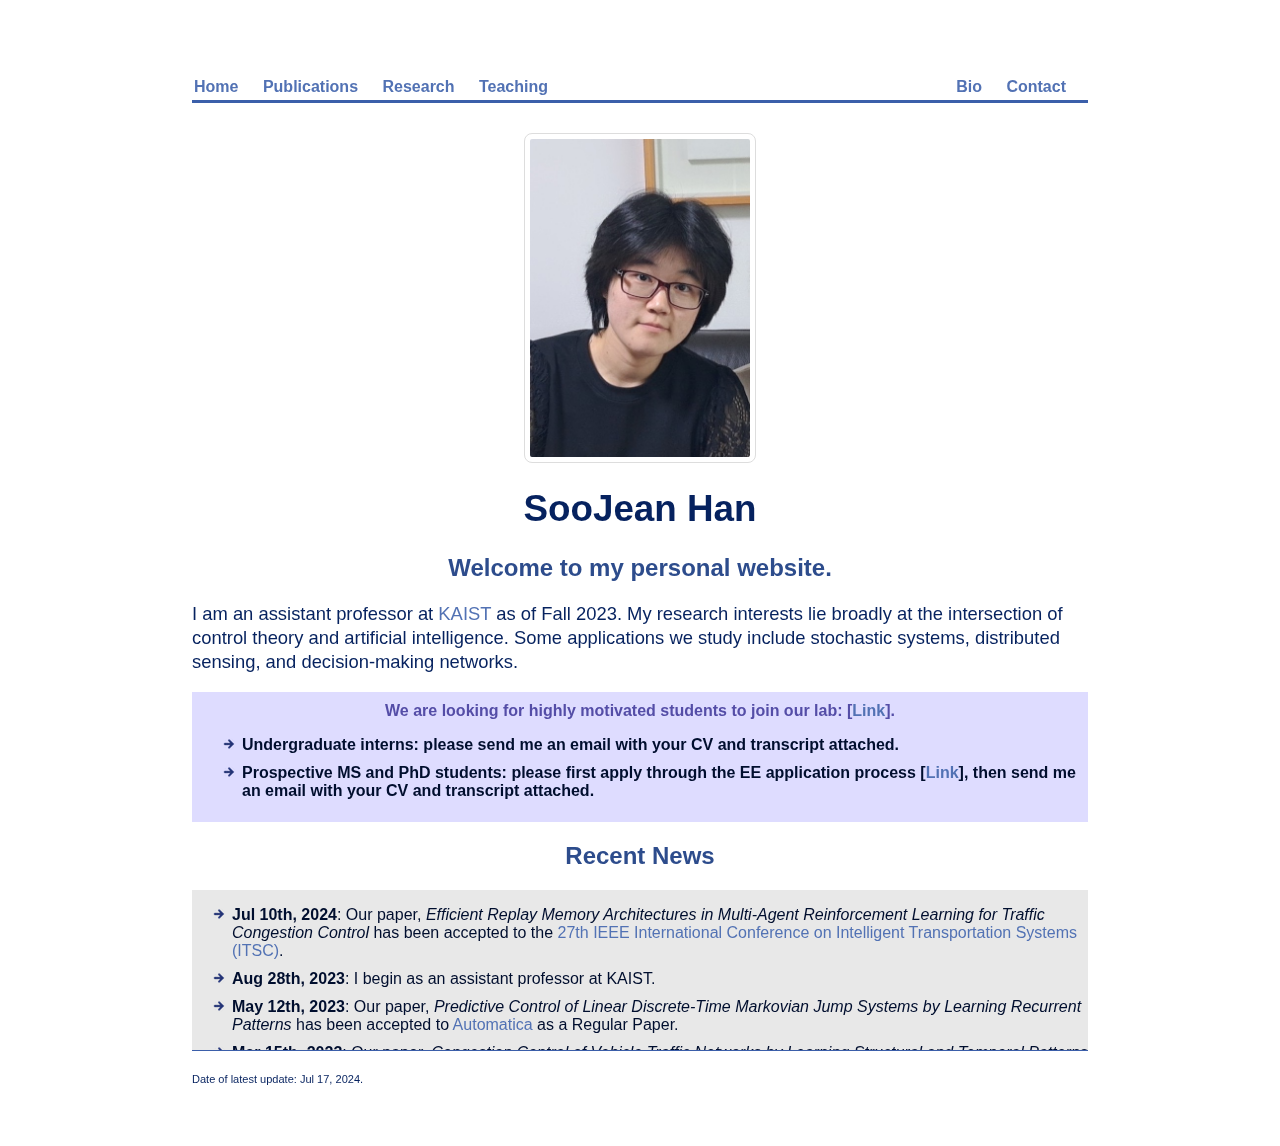
==== index.html @ 6c2a10d2 "paper" ====
<!DOCTYPE html>
<html lang="en-US">
  
<head>
  <title> SooJean Han </title>
  <!-- link to main stylesheet -->
  <link rel="stylesheet" type="text/css" href="css/main.css">

  <!-- how to add Latex...-->
  <!-- <script type="text/javascript" src="http://latex.codecogs.com/latexit.js"></script> -->
<head>
    
    <nav class="nav">
      <div class="nav-left">
        <ul>
            <li><a href="/">Home</a></li>
            <li><a href="/publications">Publications</a></li>
            <li><a href="http://acss.kaist.ac.kr/">Research</a></li>
            <li><a href="/teaching">Teaching</a></li>
        <ul>
      </div>

      <div class="nav-right">
        <ul>
            <li><a href="/bio">Bio</a></li>
            <li><a href="/contact">Contact</a></li>
        <ul>
      </div>
    </nav>

    <img src="newphoto.JPG" width="220"> 

    <div class="container">
        <div class="blurb">
          <h1 align="center"> SooJean Han </h1>
          <h2 align="center"> Welcome to my personal website. </h2>

          <p> I am an assistant professor at <a href="https://www.kaist.ac.kr/en/">KAIST</a> as of Fall 2023. My research interests lie broadly at the intersection of control theory and artificial intelligence.
          Some applications we study include stochastic systems, distributed sensing, and decision-making networks.</p>
          <!-- See the <b>Research</b> tab for more details. -->
        </div>

        <div style="background-color: #dedcff; height:110px;padding: 10px;padding-top: 10px;">
          <h3 align="center"> We are looking for highly motivated students to join our lab: [<a href="http://acss.kaist.ac.kr/">Link</a>].</h3>
          <ul>
            <li> <b>Undergraduate interns: please send me an email with your CV and transcript attached.</b></li>
            <li> <b>Prospective MS and PhD students: please first apply through the EE application process [<a href="https://ee.kaist.ac.kr/en/admission-02/">Link</a>], then send me an email with your CV and transcript attached.</b></li>
          </ul>
        </div>
    </div>

    <div class="container">
        <h2 align="center"> Recent News </h2>
        <div style="background-color: #e8e8e8; overflow:scroll; height:150px;padding-bottom: 10px;">
          <ul>
            <li> <b>Jul 10th, 2024</b>: Our paper, <i>Efficient Replay Memory Architectures in Multi-Agent Reinforcement Learning for Traffic Congestion Control</i> has been accepted to the <a href="https://2024.ieee-itsc.org/">27th IEEE International Conference on Intelligent Transportation Systems (ITSC)</a>.</li>

            <li> <b>Aug 28th, 2023</b>: I begin as an assistant professor at KAIST.</li>

            <li> <b>May 12th, 2023</b>: Our paper, <i>Predictive Control of Linear Discrete-Time Markovian Jump Systems by Learning Recurrent Patterns</i> has been accepted to <a href="https://www.sciencedirect.com/journal/automatica">Automatica</a> as a Regular Paper.</li>

            <li> <b>Mar 15th, 2023</b>: Our paper, <i>Congestion Control of Vehicle Traffic Networks by Learning Structural and Temporal Patterns</i> has been accepted to the <a href="https://l4dc.seas.upenn.edu/">5th Annual Learning for Dynamics & Control (L4DC) Conference</a>.</li>

            <li> <b>Jan 12th, 2023</b>: I successfully defended my thesis!</li>

            <li> <b>Oct 5th, 2022</b>: I’ve been invited to give a seminar at KAIST on my work on stability analysis and control for jump stochastic systems based on pattern-learning with memory and prediction. Abstract [<a href="https://ee.kaist.ac.kr/seminars/control-of-jump-stochastic-systems-via-characterization-of-their-recurrent-patterns/">here</a>].</li>

            <li> <b>Jul 16th, 2022</b>: Our paper, <i>OUTformation: Distributed Data-Gathering with Feedback under Unknown Environment and Communication Delay Constraints</i>, has been accepted to the <a href="https://cdc2022.ieeecss.org/">61st IEEE Conference on Decision and Control.</a> </li>

            <li> <b>May 5th, 2022</b>: Our journal paper, <i>Incremental Nonlinear Stability Analysis of Stochastic Systems Perturbed by Lévy Noise</i>, has been accepted for publication at the <a href="https://onlinelibrary.wiley.com/journal/10991239">International Journal of Robust and Nonlinear Control.</a> </li>

            <li> <b>April 8th, 2022</b>: I will be presenting my work on controller architectures based on pattern-learning for a class of discrete-event systems at the <a href="https://georgiou.eng.uci.edu/SoCal_Spring_2022/venue.html">39th SoCal Control Workshop</a>, hosted at UC Irvine. </li>
          </ul>
        </div>
    </div>

    <footer>
      <p> Date of latest update: Jul 17, 2024.</p>
    </footer> 

</body>
</html>
---- css/main.css ----
body {
    margin: 60px auto;
    width: 70%;
}
nav{
    padding-bottom: 40px;
    border-bottom: 3px solid #3b5faa;
    margin-bottom: 30px;
}
.nav-left{
    float: left;
}
.nav-right{
    float: right;
}
nav ul, footer ul {
    font-family:'Helvetica', 'Arial', 'Sans-Serif';
    padding: 2px;
    list-style: none;
    font-weight: bold;
}
nav ul li, footer ul li {
    display: inline;
    margin-right: 20px;
}
a {
    text-decoration: none;
    color: #5272b4;
}
a:hover {
    text-decoration: underline;
}
h1 {
    font-size: 2.3em;
    font-family:'Helvetica', 'Arial', 'Sans-Serif';
    color: #06225f;
}
h2 {
    font-family:'Helvetica', 'Arial', 'Sans-Serif';
    color: #2d4c8c;
}
h3 {
    font-size: 1em;
    font-family:'Helvetica', 'Arial', 'Sans-Serif';
    color: #544da7;
    margin:0;
    padding:0;
}
p {
    font-family:'Arial', 'Arial', 'Sans-Serif';
    font-size: 1.15em;
    line-height: 1.3em;
    color: #06225f;
}
footer {
    padding-top: 10px;
    border-top: 1px solid #3b5faa;
    font-size: .6em;
}
ol li {
    font-size: 1em;
    font-family:'Arial', 'Arial', 'Sans-Serif';
    color: #06225f;
    margin: 15px 0;
}
/*ul { 
    margin: 20px auto 40px; 
    font-family:'Arial', 'Arial', 'Sans-Serif';
    font-size: 1em;
    color: #06225f;
}*/
ul li {
    font-size: 1em;
    font-family:'Arial', 'Arial', 'Sans-Serif';
    color: #000e2e;
    margin: 10px 0;
    list-style-image: url('arrow.png');
    /*list-style-type: disc;*/
}
ul li ul li {
    font-size: 1em;
    font-family:'Arial', 'Arial', 'Sans-Serif';
    color: #06225f;
    list-style-image: none;
    list-style-type: disc;
}
img {
    border: 1px solid #ddd;
    border-radius: 8px;
    padding: 5px;
    display: block;
    margin: auto;
}
iframe {
    display: block;
    border-style:none;
    margin: auto;
}
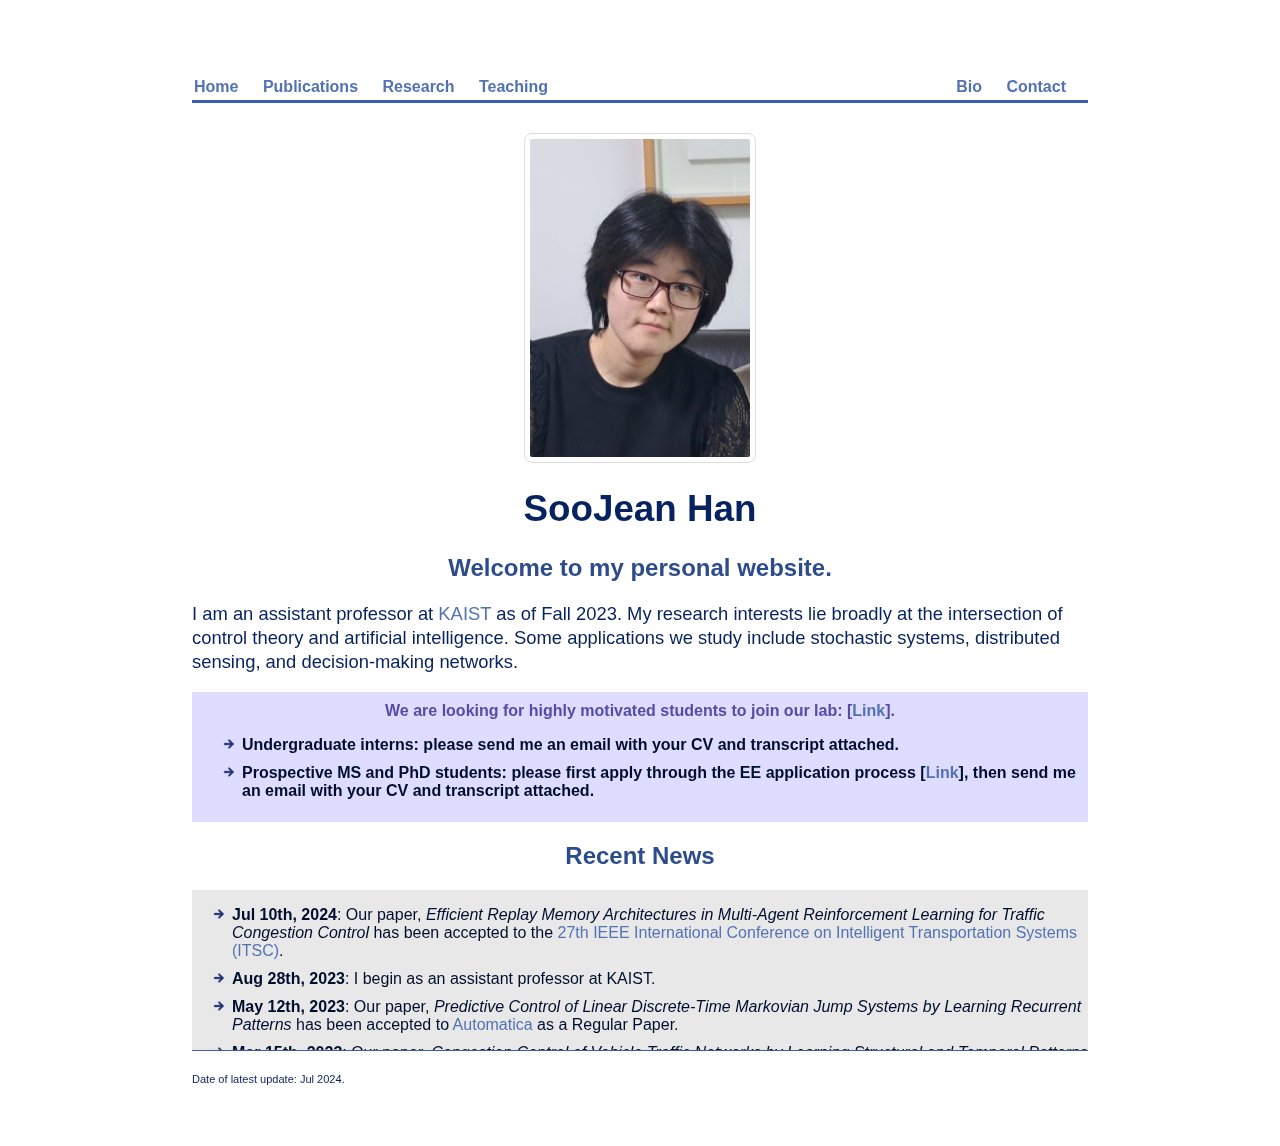
==== commit df68e132: "paper" ====
--- a/index.html
+++ b/index.html
@@ -75,7 +75,7 @@
     </div>
 
     <footer>
-      <p> Date of latest update: Jul 17, 2024.</p>
+      <p> Date of latest update: Jul 2024.</p>
     </footer> 
 
 </body>
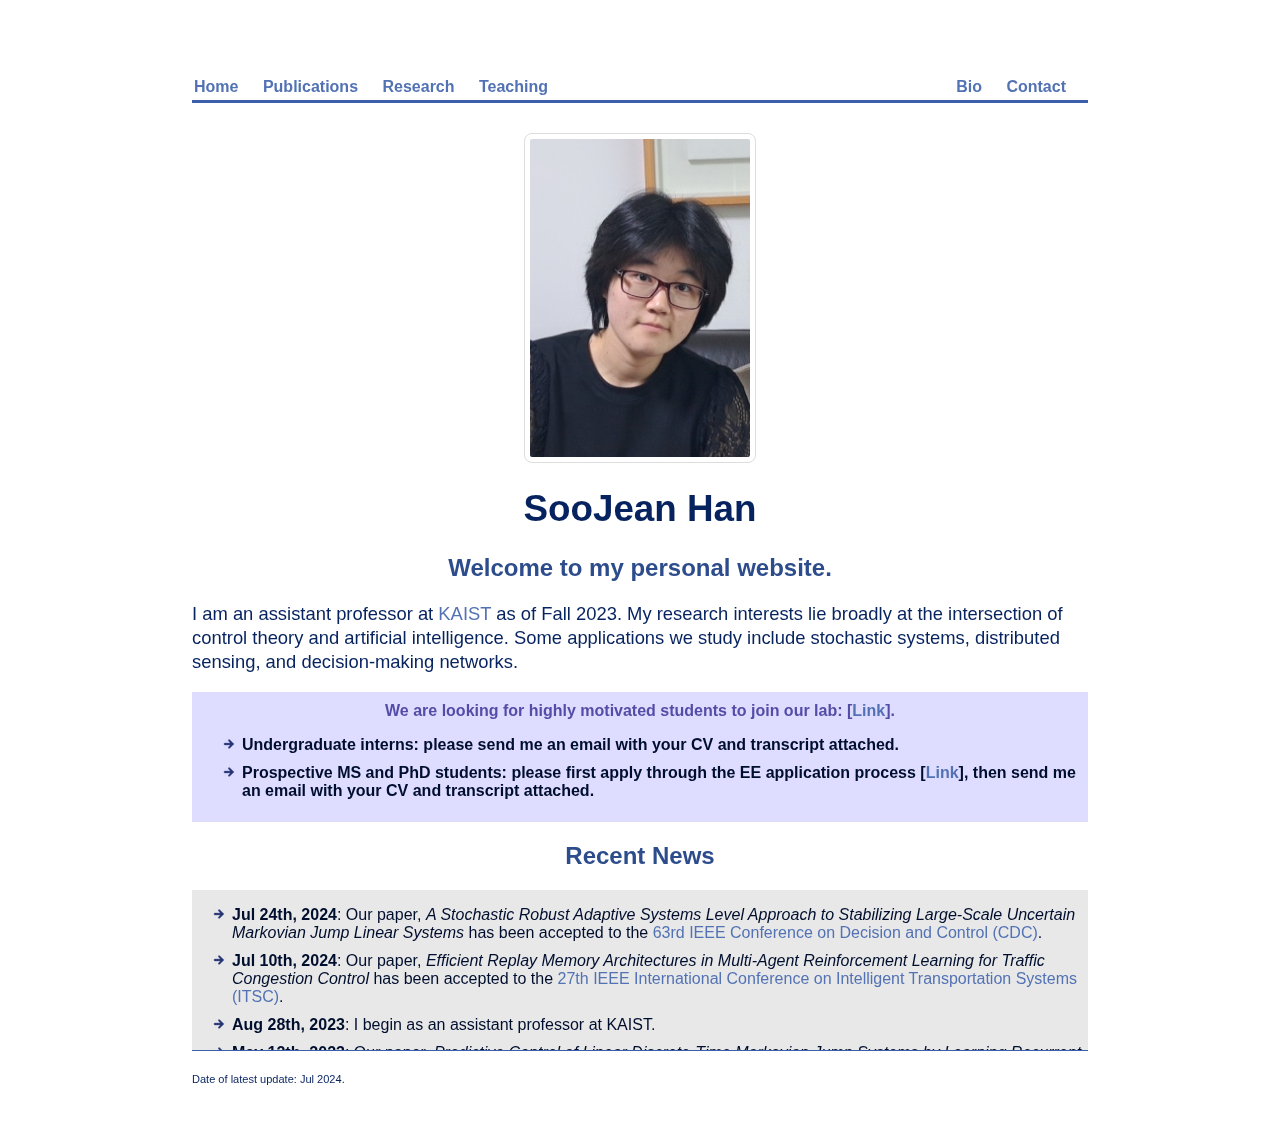
==== commit 639cb4d0: "news" ====
--- a/index.html
+++ b/index.html
@@ -53,7 +53,9 @@
         <h2 align="center"> Recent News </h2>
         <div style="background-color: #e8e8e8; overflow:scroll; height:150px;padding-bottom: 10px;">
           <ul>
-            <li> <b>Jul 10th, 2024</b>: Our paper, <i>Efficient Replay Memory Architectures in Multi-Agent Reinforcement Learning for Traffic Congestion Control</i> has been accepted to the <a href="https://2024.ieee-itsc.org/">27th IEEE International Conference on Intelligent Transportation Systems (ITSC)</a>.</li>
+            <li> <b>Jul 24th, 2024</b>: Our paper, <i>A Stochastic Robust Adaptive Systems Level Approach to Stabilizing Large-Scale Uncertain Markovian Jump Linear Systems</i> has been accepted to the <a href="https://cdc2024.ieeecss.org/">63rd IEEE Conference on Decision and Control (CDC)</a>.</li>
+
+            <li> <b>Jul 10th, 2024</b>: Our paper, <i>Efficient Replay Memory Architectures in Multi-Agent Reinforcement Learning for Traffic Congestion Control</i> has been accepted to the <a href="https://ieee-itsc.org/2024/">27th IEEE International Conference on Intelligent Transportation Systems (ITSC)</a>.</li>
 
             <li> <b>Aug 28th, 2023</b>: I begin as an assistant professor at KAIST.</li>
 
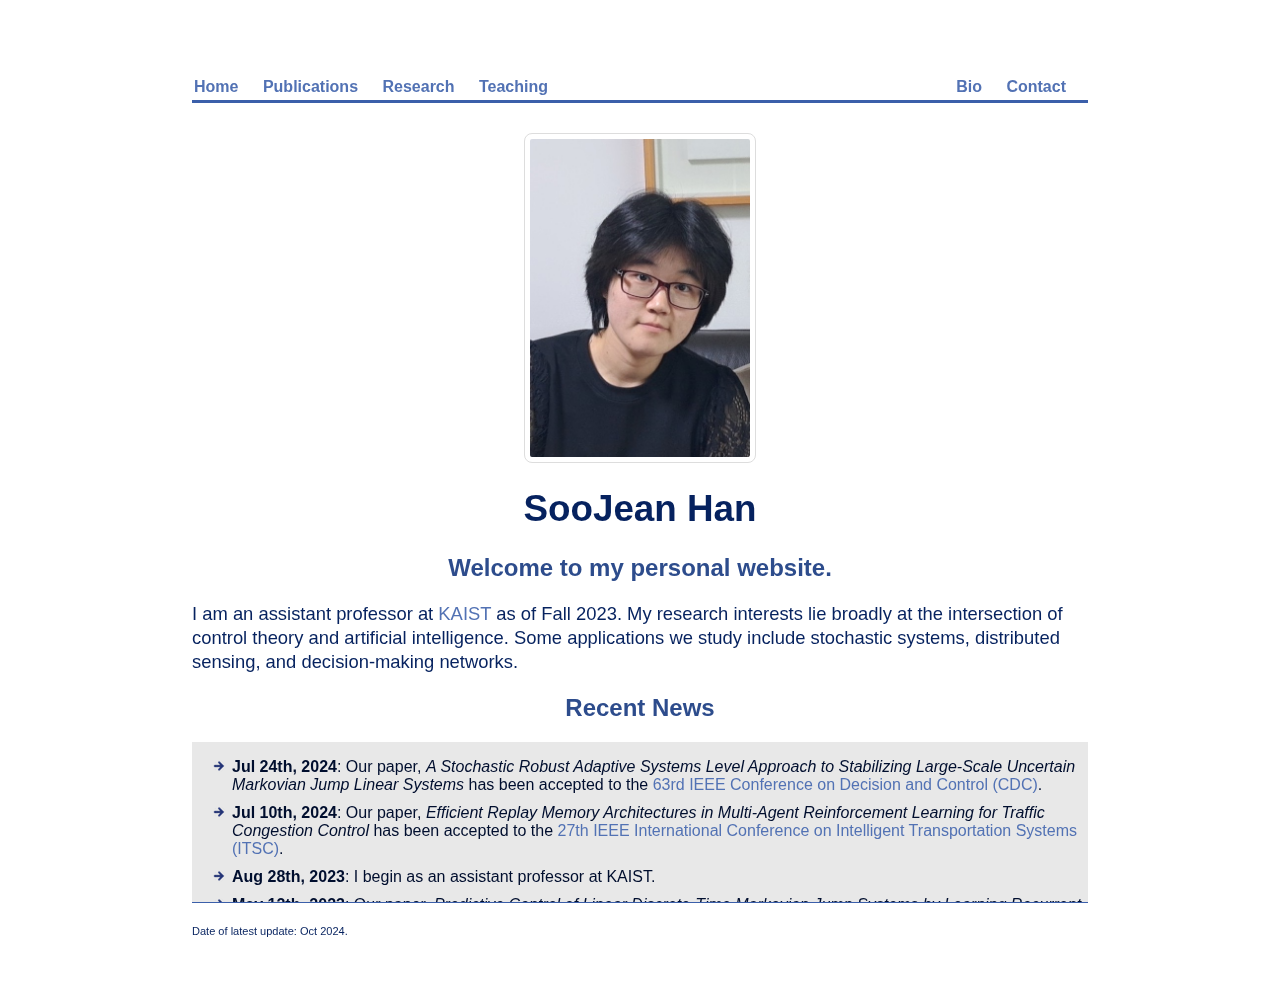
==== commit 96545900: "update" ====
--- a/index.html
+++ b/index.html
@@ -40,13 +40,13 @@
           <!-- See the <b>Research</b> tab for more details. -->
         </div>
 
-        <div style="background-color: #dedcff; height:110px;padding: 10px;padding-top: 10px;">
+        <!-- <div style="background-color: #dedcff; height:110px;padding: 10px;padding-top: 10px;">
           <h3 align="center"> We are looking for highly motivated students to join our lab: [<a href="http://acss.kaist.ac.kr/">Link</a>].</h3>
           <ul>
             <li> <b>Undergraduate interns: please send me an email with your CV and transcript attached.</b></li>
             <li> <b>Prospective MS and PhD students: please first apply through the EE application process [<a href="https://ee.kaist.ac.kr/en/admission-02/">Link</a>], then send me an email with your CV and transcript attached.</b></li>
           </ul>
-        </div>
+        </div> -->
     </div>
 
     <div class="container">
@@ -77,7 +77,7 @@
     </div>
 
     <footer>
-      <p> Date of latest update: Jul 2024.</p>
+      <p> Date of latest update: Oct 2024.</p>
     </footer> 
 
 </body>
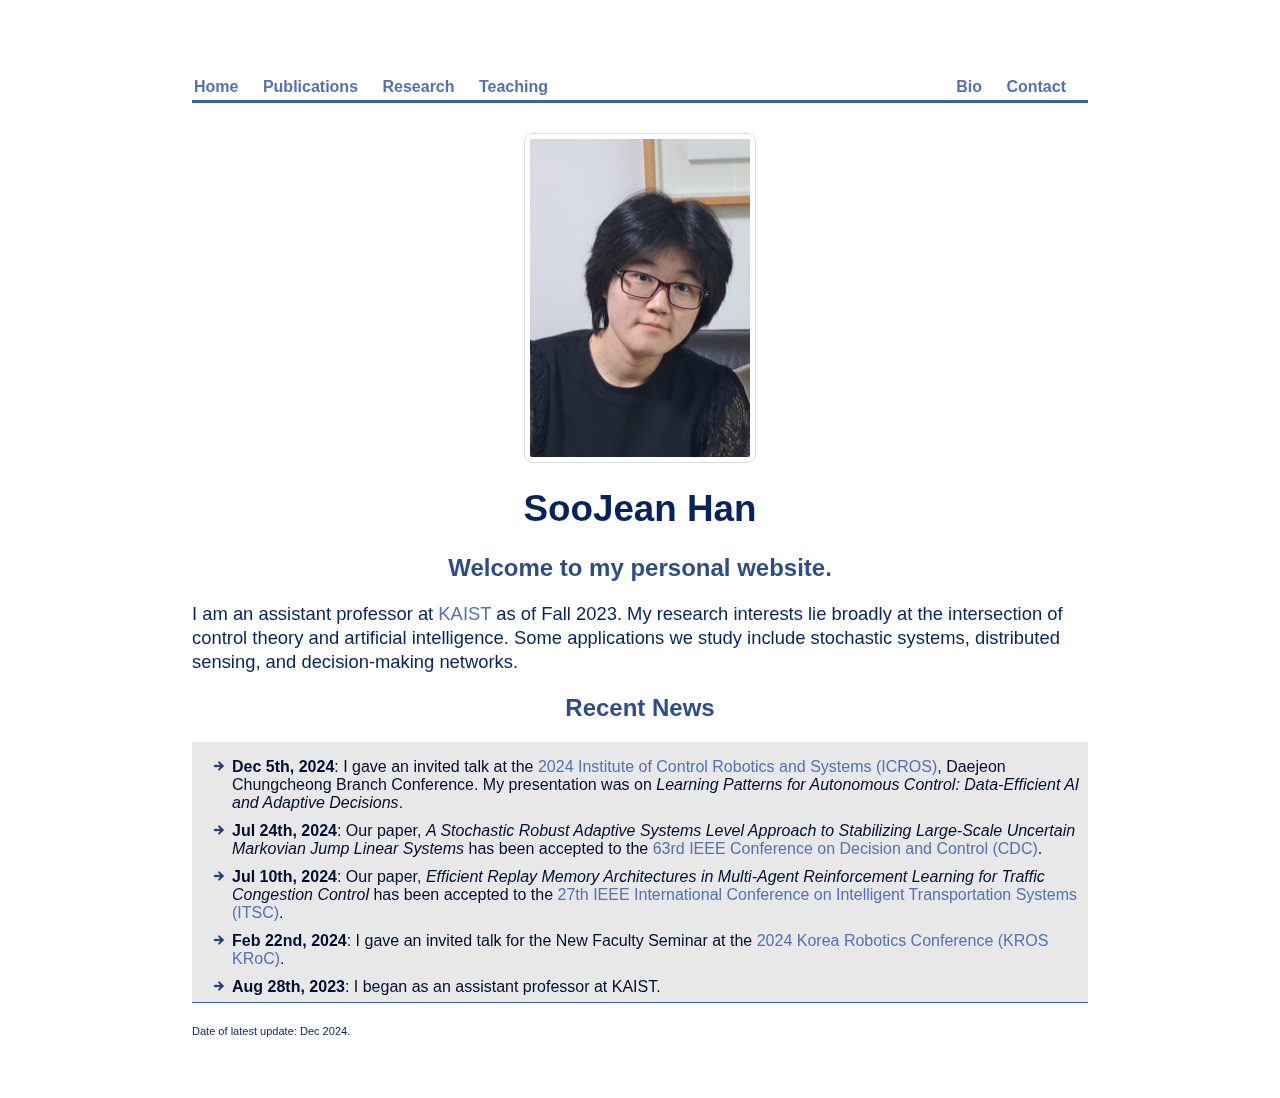
==== commit 08fdc298: "update talk" ====
--- a/index.html
+++ b/index.html
@@ -51,13 +51,21 @@
 
     <div class="container">
         <h2 align="center"> Recent News </h2>
-        <div style="background-color: #e8e8e8; overflow:scroll; height:150px;padding-bottom: 10px;">
+        <div style="background-color: #e8e8e8; overflow:scroll; height:250px;padding-bottom: 10px;">
           <ul>
+            <li> <b>Dec 5th, 2024</b>: I gave an invited talk at the <a href="https://icros.org/main//">2024 Institute of Control Robotics and Systems (ICROS)</a>, Daejeon Chungcheong Branch Conference.
+            My presentation was on <i>Learning Patterns for Autonomous Control: Data-Efficient AI and Adaptive Decisions</i>.
+             <!-- recent and ongoing results in the <a href="http://acss.kaist.ac.kr/">ACSS lab</a>. -->
+             <!-- 대전충청지부 학술발표회 -->
+            </li>
+
             <li> <b>Jul 24th, 2024</b>: Our paper, <i>A Stochastic Robust Adaptive Systems Level Approach to Stabilizing Large-Scale Uncertain Markovian Jump Linear Systems</i> has been accepted to the <a href="https://cdc2024.ieeecss.org/">63rd IEEE Conference on Decision and Control (CDC)</a>.</li>
 
             <li> <b>Jul 10th, 2024</b>: Our paper, <i>Efficient Replay Memory Architectures in Multi-Agent Reinforcement Learning for Traffic Congestion Control</i> has been accepted to the <a href="https://ieee-itsc.org/2024/">27th IEEE International Conference on Intelligent Transportation Systems (ITSC)</a>.</li>
 
-            <li> <b>Aug 28th, 2023</b>: I begin as an assistant professor at KAIST.</li>
+            <li> <b>Feb 22nd, 2024</b>: I gave an invited talk for the New Faculty Seminar at the <a href="https://kros.org/">2024 Korea Robotics Conference (KROS KRoC)</a>.</li>
+
+            <li> <b>Aug 28th, 2023</b>: I began as an assistant professor at KAIST.</li>
 
             <li> <b>May 12th, 2023</b>: Our paper, <i>Predictive Control of Linear Discrete-Time Markovian Jump Systems by Learning Recurrent Patterns</i> has been accepted to <a href="https://www.sciencedirect.com/journal/automatica">Automatica</a> as a Regular Paper.</li>
 
@@ -65,19 +73,19 @@
 
             <li> <b>Jan 12th, 2023</b>: I successfully defended my thesis!</li>
 
-            <li> <b>Oct 5th, 2022</b>: I’ve been invited to give a seminar at KAIST on my work on stability analysis and control for jump stochastic systems based on pattern-learning with memory and prediction. Abstract [<a href="https://ee.kaist.ac.kr/seminars/control-of-jump-stochastic-systems-via-characterization-of-their-recurrent-patterns/">here</a>].</li>
+            <li> <b>Oct 5th, 2022</b>: I gave an invited seminar at KAIST on stability analysis and control for jump stochastic systems based on pattern-learning with memory and prediction. Abstract [<a href="https://ee.kaist.ac.kr/seminars/control-of-jump-stochastic-systems-via-characterization-of-their-recurrent-patterns/">here</a>].</li>
 
             <li> <b>Jul 16th, 2022</b>: Our paper, <i>OUTformation: Distributed Data-Gathering with Feedback under Unknown Environment and Communication Delay Constraints</i>, has been accepted to the <a href="https://cdc2022.ieeecss.org/">61st IEEE Conference on Decision and Control.</a> </li>
 
             <li> <b>May 5th, 2022</b>: Our journal paper, <i>Incremental Nonlinear Stability Analysis of Stochastic Systems Perturbed by Lévy Noise</i>, has been accepted for publication at the <a href="https://onlinelibrary.wiley.com/journal/10991239">International Journal of Robust and Nonlinear Control.</a> </li>
 
-            <li> <b>April 8th, 2022</b>: I will be presenting my work on controller architectures based on pattern-learning for a class of discrete-event systems at the <a href="https://georgiou.eng.uci.edu/SoCal_Spring_2022/venue.html">39th SoCal Control Workshop</a>, hosted at UC Irvine. </li>
+            <li> <b>April 8th, 2022</b>: I presented my work on controller architectures based on pattern-learning for a class of discrete-event systems at the <a href="https://georgiou.eng.uci.edu/SoCal_Spring_2022/venue.html">39th SoCal Control Workshop</a>, hosted at UC Irvine. </li>
           </ul>
         </div>
     </div>
 
     <footer>
-      <p> Date of latest update: Oct 2024.</p>
+      <p> Date of latest update: Dec 2024.</p>
     </footer> 
 
 </body>
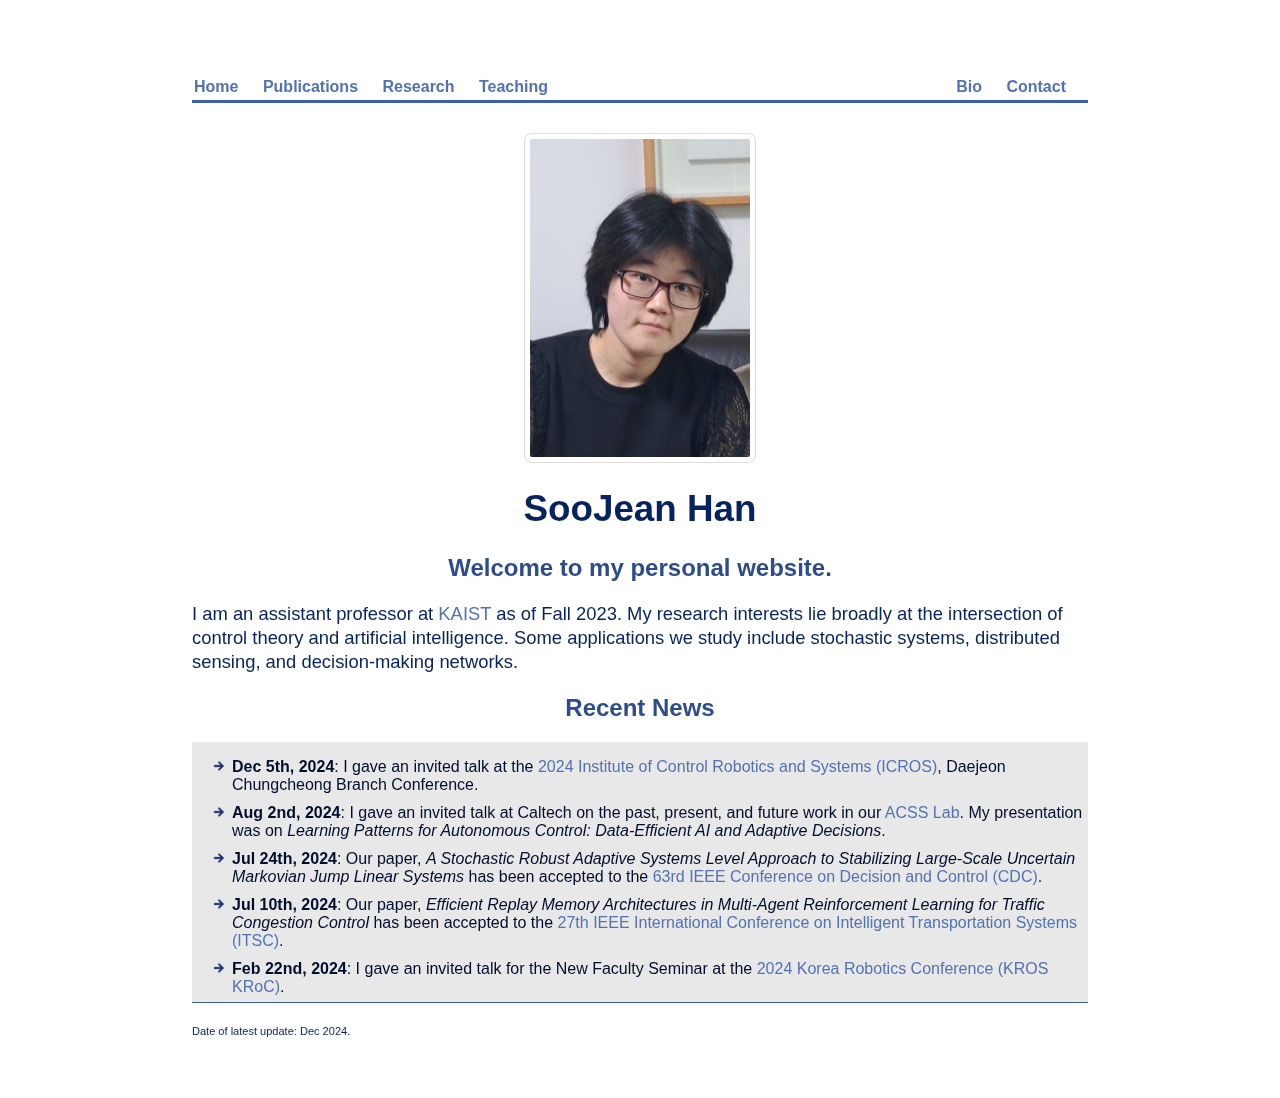
==== commit b04f6677: "update" ====
--- a/index.html
+++ b/index.html
@@ -53,10 +53,13 @@
         <h2 align="center"> Recent News </h2>
         <div style="background-color: #e8e8e8; overflow:scroll; height:250px;padding-bottom: 10px;">
           <ul>
-            <li> <b>Dec 5th, 2024</b>: I gave an invited talk at the <a href="https://icros.org/main//">2024 Institute of Control Robotics and Systems (ICROS)</a>, Daejeon Chungcheong Branch Conference.
-            My presentation was on <i>Learning Patterns for Autonomous Control: Data-Efficient AI and Adaptive Decisions</i>.
+            <li> <b>Dec 5th, 2024</b>: I gave an invited talk at the <a href="https://icros.org/main/">2024 Institute of Control Robotics and Systems (ICROS)</a>, Daejeon Chungcheong Branch Conference.
              <!-- recent and ongoing results in the <a href="http://acss.kaist.ac.kr/">ACSS lab</a>. -->
              <!-- 대전충청지부 학술발표회 -->
+            </li>
+
+            <li> <b>Aug 2nd, 2024</b>: I gave an invited talk at Caltech on the past, present, and future work in our <a href="http://acss.kaist.ac.kr/">ACSS Lab</a>.
+            My presentation was on <i>Learning Patterns for Autonomous Control: Data-Efficient AI and Adaptive Decisions</i>.
             </li>
 
             <li> <b>Jul 24th, 2024</b>: Our paper, <i>A Stochastic Robust Adaptive Systems Level Approach to Stabilizing Large-Scale Uncertain Markovian Jump Linear Systems</i> has been accepted to the <a href="https://cdc2024.ieeecss.org/">63rd IEEE Conference on Decision and Control (CDC)</a>.</li>
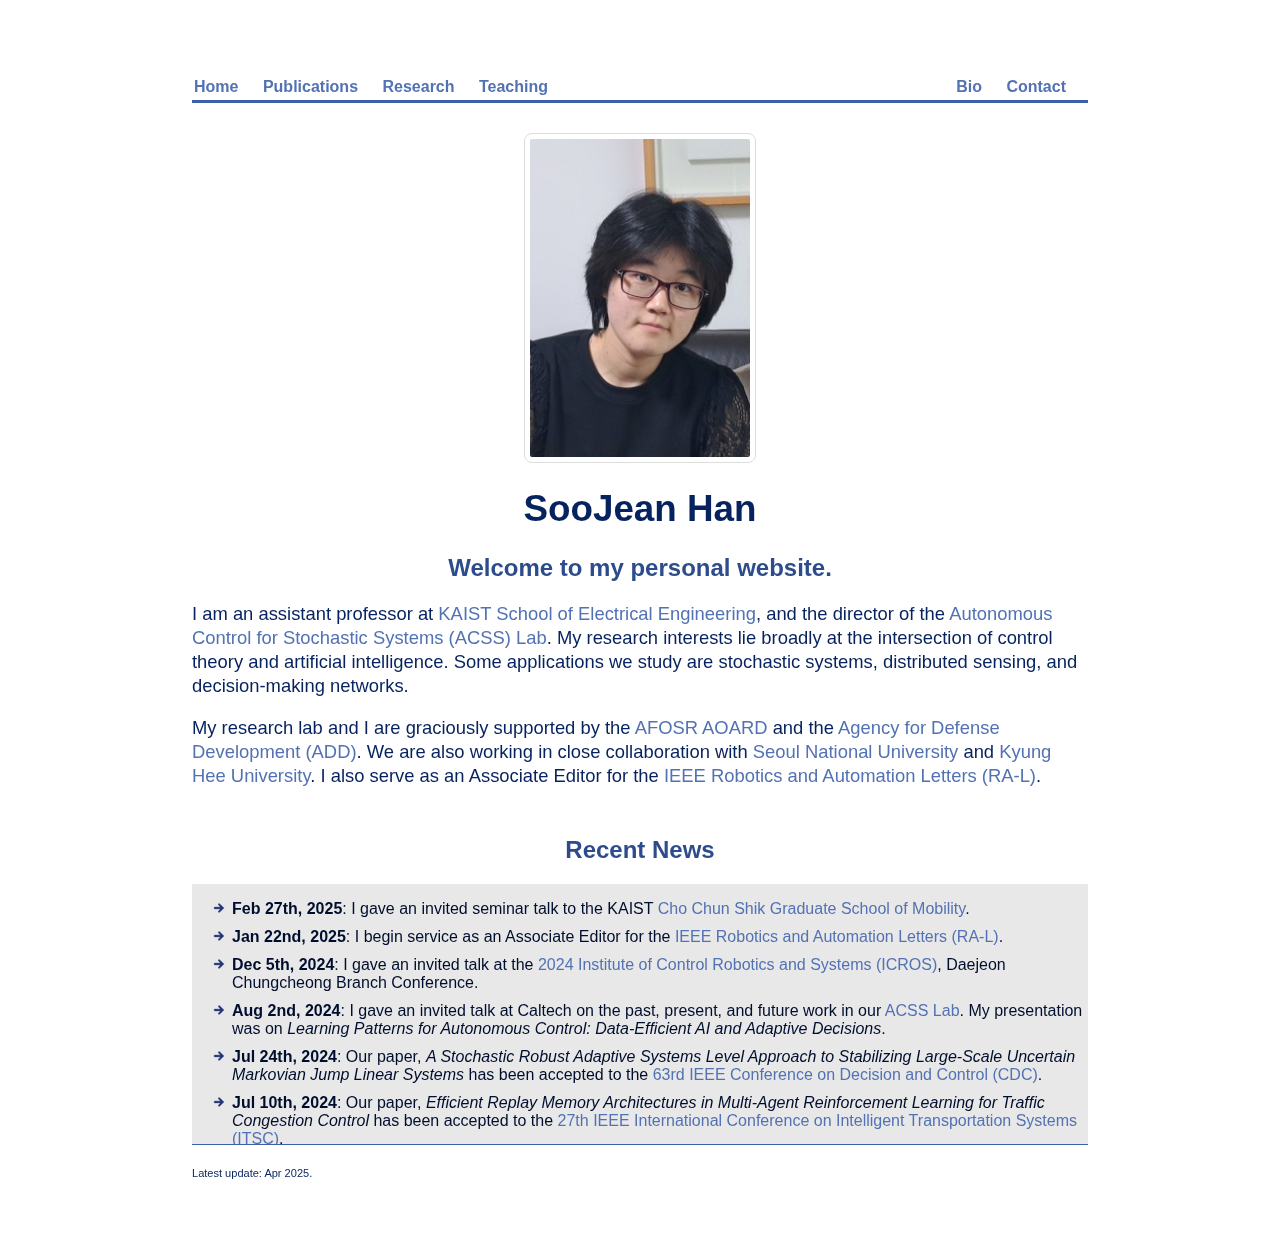
==== commit b9c15410: "updated" ====
--- a/index.html
+++ b/index.html
@@ -35,9 +35,15 @@
           <h1 align="center"> SooJean Han </h1>
           <h2 align="center"> Welcome to my personal website. </h2>
 
-          <p> I am an assistant professor at <a href="https://www.kaist.ac.kr/en/">KAIST</a> as of Fall 2023. My research interests lie broadly at the intersection of control theory and artificial intelligence.
-          Some applications we study include stochastic systems, distributed sensing, and decision-making networks.</p>
-          <!-- See the <b>Research</b> tab for more details. -->
+          <p> I am an assistant professor at <a href="https://ee.kaist.ac.kr/en/">KAIST School of Electrical Engineering</a>, and the director of the <a href="http://acss.kaist.ac.kr/">Autonomous Control for Stochastic Systems (ACSS) Lab</a>.
+          My research interests lie broadly at the intersection of control theory and artificial intelligence.
+          Some applications we study are stochastic systems, distributed sensing, and decision-making networks.
+        </div>
+
+        <div class="blurb">
+          <p> My research lab and I are graciously supported by the <a href="https://www.afrl.af.mil/AFOSR/">AFOSR AOARD</a> and the <a href="https://www.add.re.kr/eps">Agency for Defense Development (ADD)</a>.
+          We are also working in close collaboration with <a href="https://en.snu.ac.kr/">Seoul National University</a> and <a href="https://www.khu.ac.kr/eng/user/main/view.do">Kyung Hee University</a>.
+          I also serve as an Associate Editor for the <a href="https://www.ieee-ras.org/publications/ra-l">IEEE Robotics and Automation Letters (RA-L)</a>.</p>
         </div>
 
         <!-- <div style="background-color: #dedcff; height:110px;padding: 10px;padding-top: 10px;">
@@ -49,12 +55,17 @@
         </div> -->
     </div>
 
-    <div class="container">
+    <div class="container" style="padding-top: 10px;">
         <h2 align="center"> Recent News </h2>
         <div style="background-color: #e8e8e8; overflow:scroll; height:250px;padding-bottom: 10px;">
           <ul>
+            <li> <b>Feb 27th, 2025</b>: I gave an invited seminar talk to the KAIST <a href="https://mo.kaist.ac.kr/en/">Cho Chun Shik Graduate School of Mobility</a>.
+            </li>
+
+            <li> <b>Jan 22nd, 2025</b>: I begin service as an Associate Editor for the <a href="https://www.ieee-ras.org/publications/ra-l">IEEE Robotics and Automation Letters (RA-L)</a>.
+            </li>
+
             <li> <b>Dec 5th, 2024</b>: I gave an invited talk at the <a href="https://icros.org/main/">2024 Institute of Control Robotics and Systems (ICROS)</a>, Daejeon Chungcheong Branch Conference.
-             <!-- recent and ongoing results in the <a href="http://acss.kaist.ac.kr/">ACSS lab</a>. -->
              <!-- 대전충청지부 학술발표회 -->
             </li>
 
@@ -88,7 +99,7 @@
     </div>
 
     <footer>
-      <p> Date of latest update: Dec 2024.</p>
+      <p> Latest update: Apr 2025.</p>
     </footer> 
 
 </body>
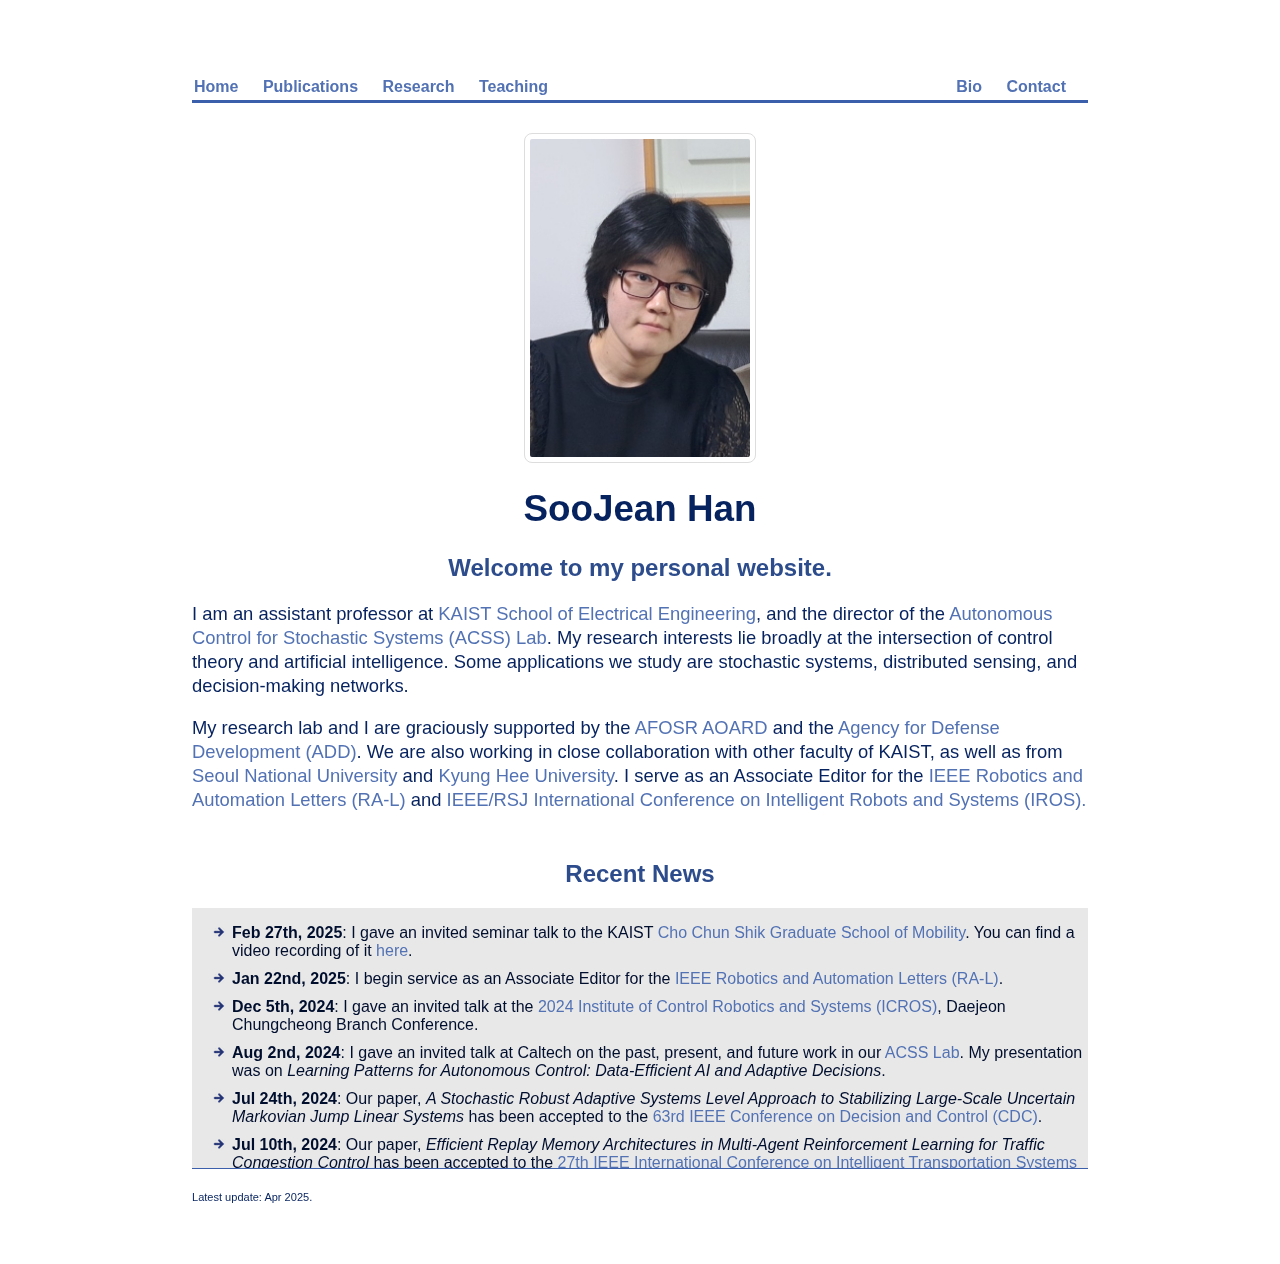
==== commit 36dc4e92: "update" ====
--- a/index.html
+++ b/index.html
@@ -42,8 +42,8 @@
 
         <div class="blurb">
           <p> My research lab and I are graciously supported by the <a href="https://www.afrl.af.mil/AFOSR/">AFOSR AOARD</a> and the <a href="https://www.add.re.kr/eps">Agency for Defense Development (ADD)</a>.
-          We are also working in close collaboration with <a href="https://en.snu.ac.kr/">Seoul National University</a> and <a href="https://www.khu.ac.kr/eng/user/main/view.do">Kyung Hee University</a>.
-          I also serve as an Associate Editor for the <a href="https://www.ieee-ras.org/publications/ra-l">IEEE Robotics and Automation Letters (RA-L)</a>.</p>
+          We are also working in close collaboration with other faculty of KAIST, as well as from <a href="https://en.snu.ac.kr/">Seoul National University</a> and <a href="https://www.khu.ac.kr/eng/user/main/view.do">Kyung Hee University</a>.
+          I serve as an Associate Editor for the <a href="https://www.ieee-ras.org/publications/ra-l">IEEE Robotics and Automation Letters (RA-L)</a> and <a href="http://www.iros25.org/">IEEE/RSJ International Conference on Intelligent Robots and Systems (IROS).</a></p>
         </div>
 
         <!-- <div style="background-color: #dedcff; height:110px;padding: 10px;padding-top: 10px;">
@@ -59,7 +59,7 @@
         <h2 align="center"> Recent News </h2>
         <div style="background-color: #e8e8e8; overflow:scroll; height:250px;padding-bottom: 10px;">
           <ul>
-            <li> <b>Feb 27th, 2025</b>: I gave an invited seminar talk to the KAIST <a href="https://mo.kaist.ac.kr/en/">Cho Chun Shik Graduate School of Mobility</a>.
+            <li> <b>Feb 27th, 2025</b>: I gave an invited seminar talk to the KAIST <a href="https://mo.kaist.ac.kr/en/">Cho Chun Shik Graduate School of Mobility</a>. You can find a video recording of it <a href="https://www.youtube.com/watch?v=tqSSSfZhmnM">here</a>.
             </li>
 
             <li> <b>Jan 22nd, 2025</b>: I begin service as an Associate Editor for the <a href="https://www.ieee-ras.org/publications/ra-l">IEEE Robotics and Automation Letters (RA-L)</a>.
